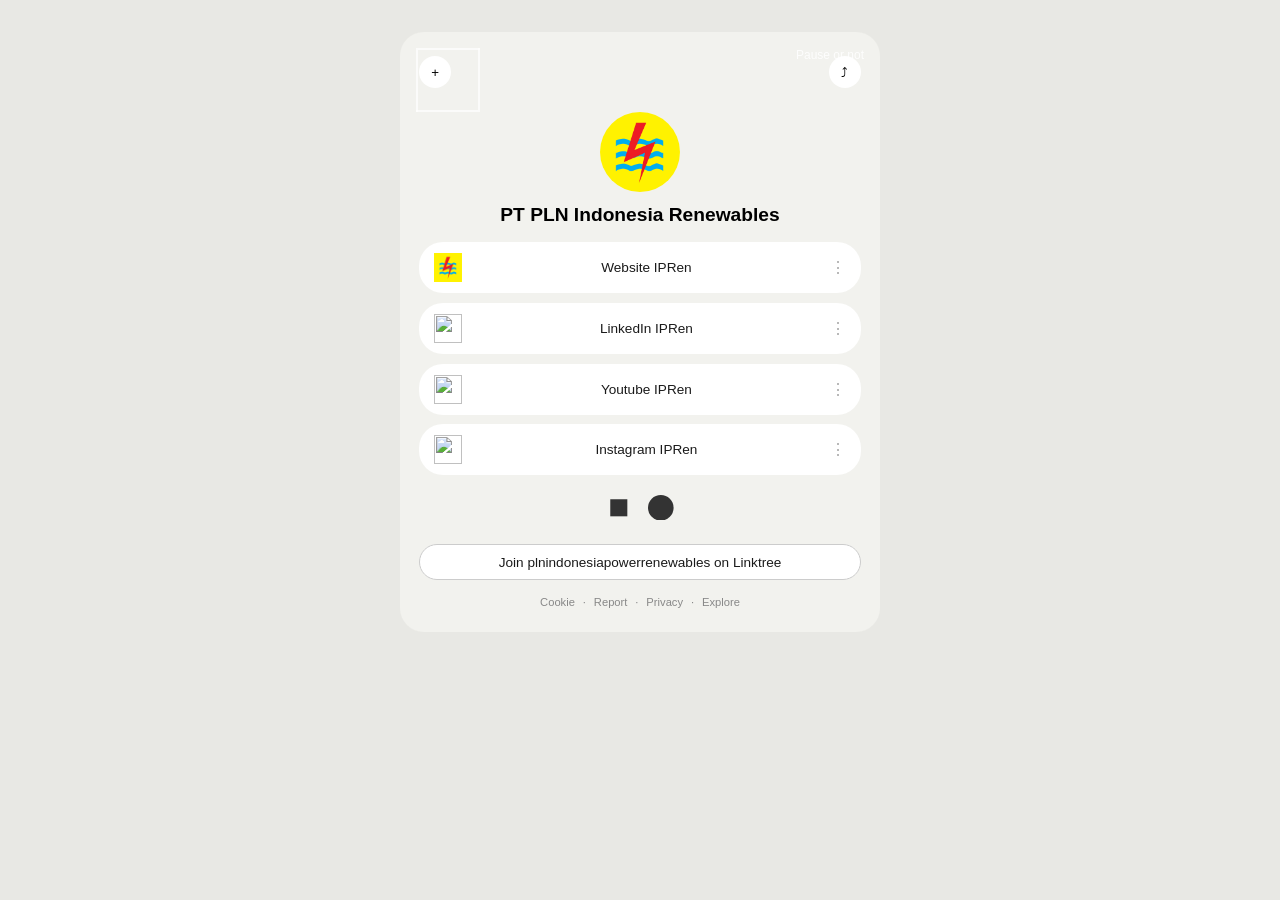
==== Linktree.html @ 1c8bf67d "Linktree_PLN_Draft1" ====
<!doctype html>
<html lang="id">

<head>

  <meta charset="UTF-8" />
  <meta name="viewport" content="width=device-width, initial-scale=1.0" />
  <title>PT PLN Indonesia Renewables</title>

  <!-- CSS -->
  <style>
    * { box-sizing: border-box; margin: 0; padding: 0; }

    body {
    font-family: -apple-system, BlinkMacSystemFont, 'Segoe UI', sans-serif;
    background: #e8e8e4;
    min-height: 100vh;
    }

    .c-wrapper {
    max-width: 32rem;
    margin: 0 auto;
    padding: 2rem 1rem;
    }

    .c-card {
    position: relative;
    background: #f2f2ee;
    border-radius: 1.5rem;
    padding: 1.5rem 1.2rem;
    overflow: hidden;
    }

    .c-overlay {
    position: absolute;
    inset: 0;
    pointer-events: none;
    }

    .c-frame {
    position: absolute;
    top: 1rem;
    left: 1rem;
    width: 4rem;
    height: 4rem;
    border: 2px solid rgba(255,255,255,0.7);
    border-right: none;
    border-bottom: none;
    }

    .c-frame::after {
    content: "";
    position: absolute;
    bottom: 0;
    right: 0;
    width: 100%;
    height: 100%;
    border: 2px solid rgba(255,255,255,0.7);
    border-left: none;
    border-top: none;
    }

    .c-overlay-text {
    position: absolute;
    top: 1rem;
    right: 1rem;
    font-size: 0.75rem;
    color: rgba(255,255,255,0.85);
    }

    .c-topbar {
    display: flex;
    justify-content: space-between;
    margin-bottom: 1.5rem;
    }

    .c-btn {
    width: 2rem;
    height: 2rem;
    border: none;
    border-radius: 50%;
    background: #fff;
    display: flex;
    align-items: center;
    justify-content: center;
    cursor: pointer;
    }

    .c-avatar {
    width: 5rem;
    height: 5rem;
    border-radius: 50%;
    margin: 0 auto 0.75rem;
    overflow: hidden;
    }

    .c-avatar img {
    width: 100%;
    height: 100%;
    object-fit: contain; 
    }

    .c-title {
    text-align: center;
    font-size: 1.2rem;
    font-weight: 600;
    margin-bottom: 1rem;
    }

    .c-links {
    display: flex;
    flex-direction: column;
    gap: 0.6rem;
    margin-bottom: 1.2rem;
    }

    .c-link {
    display: flex;
    align-items: center;
    background: #fff;
    border-radius: 1.5rem;
    padding: 0.7rem 0.9rem;
    text-decoration: none;
    color: #1a1a1a;
    transition: 0.15s;
    }

    .c-link:hover {
    filter: brightness(0.95);
    }

    .c-link img {
    width: 1.8rem;
    height: 1.8rem;
    object-fit: contain;
    }

    .c-link-body {
    flex: 1;
    text-align: center;
    font-size: 0.85rem;
    font-weight: 500;
    }

    .c-dots {
    color: #aaa;
    }

    .c-socials {
    display: flex;
    justify-content: center;
    gap: 1rem;
    margin-bottom: 1.2rem;
    }

    .c-socials svg {
    width: 1.6rem;
    height: 1.6rem;
    color: #333;
    }

    .c-join {
    display: block;
    margin: 1.5rem auto 1rem;
    padding: 0.6rem 1.2rem;
    border-radius: 2rem;
    background: #fff;
    border: 1px solid #ccc;
    text-align: center;
    font-size: 0.85rem;
    text-decoration: none;
    color: #1a1a1a;
    }

    .c-footer {
    text-align: center;
    font-size: 0.7rem;
    color: #888;
    }

    .c-footer span {
    margin: 0 0.3rem;
    cursor: pointer;
    }
  </style>

</head>

<body>

  <div class="c-wrapper">
    <div class="c-card">

      <!-- OVERLAY -->
      <div class="c-overlay">
        <div class="c-frame"></div>
        <div class="c-overlay-text">Pause or not</div>
      </div>

      <!-- TOPBAR -->
      <div class="c-topbar">
        <button class="c-btn">+</button>
        <button class="c-btn">⤴</button>
      </div>

      <!-- PROFILE -->
      <div class="c-avatar">
        <img src="assets/img/Linktree/LOGO PLN.png" alt="">
      </div>
      <div class="c-title">PT PLN Indonesia Renewables</div>

      <!-- Link Ref -->
      <div class="c-links">
        <a href="#" class="c-link">
          <img src="assets/img/Linktree/LOGO PLN.png">
          <div class="c-link-body">Website IPRen</div>
          <span class="c-dots">⋮</span>
        </a>

        <a href="#" class="c-link">
          <img src="https://upload.wikimedia.org/wikipedia/commons/c/ca/LinkedIn_logo_initials.png">
          <div class="c-link-body">LinkedIn IPRen</div>
          <span class="c-dots">⋮</span>
        </a>

        <a href="#" class="c-link">
          <img src="https://upload.wikimedia.org/wikipedia/commons/b/b8/YouTube_Logo_2017.svg">
          <div class="c-link-body">Youtube IPRen</div>
          <span class="c-dots">⋮</span>
        </a>

        <a href="#" class="c-link">
          <img src="https://upload.wikimedia.org/wikipedia/commons/a/a5/Instagram_icon.png">
          <div class="c-link-body">Instagram IPRen</div>
          <span class="c-dots">⋮</span>
        </a>
      </div>

      <!-- SOCIAL -->
      <div class="c-socials">
        <svg viewBox="0 0 24 24" fill="currentColor">
          <path d="M20 4H4v16h16V4z"/>
        </svg>
        <svg viewBox="0 0 24 24" fill="currentColor">
          <path d="M12 0a12 12 0 100 24 12 12 0 000-24z"/>
        </svg>
      </div>

      <!-- BUTTON -->
      <a href="#" class="c-join">
        Join plnindonesiapowerrenewables on Linktree
      </a>

      <!-- FOOTER -->
      <div class="c-footer">
        <span>Cookie</span> ·
        <span>Report</span> ·
        <span>Privacy</span> ·
        <span>Explore</span>
      </div>

    </div>
  </div>

</body>
</html>
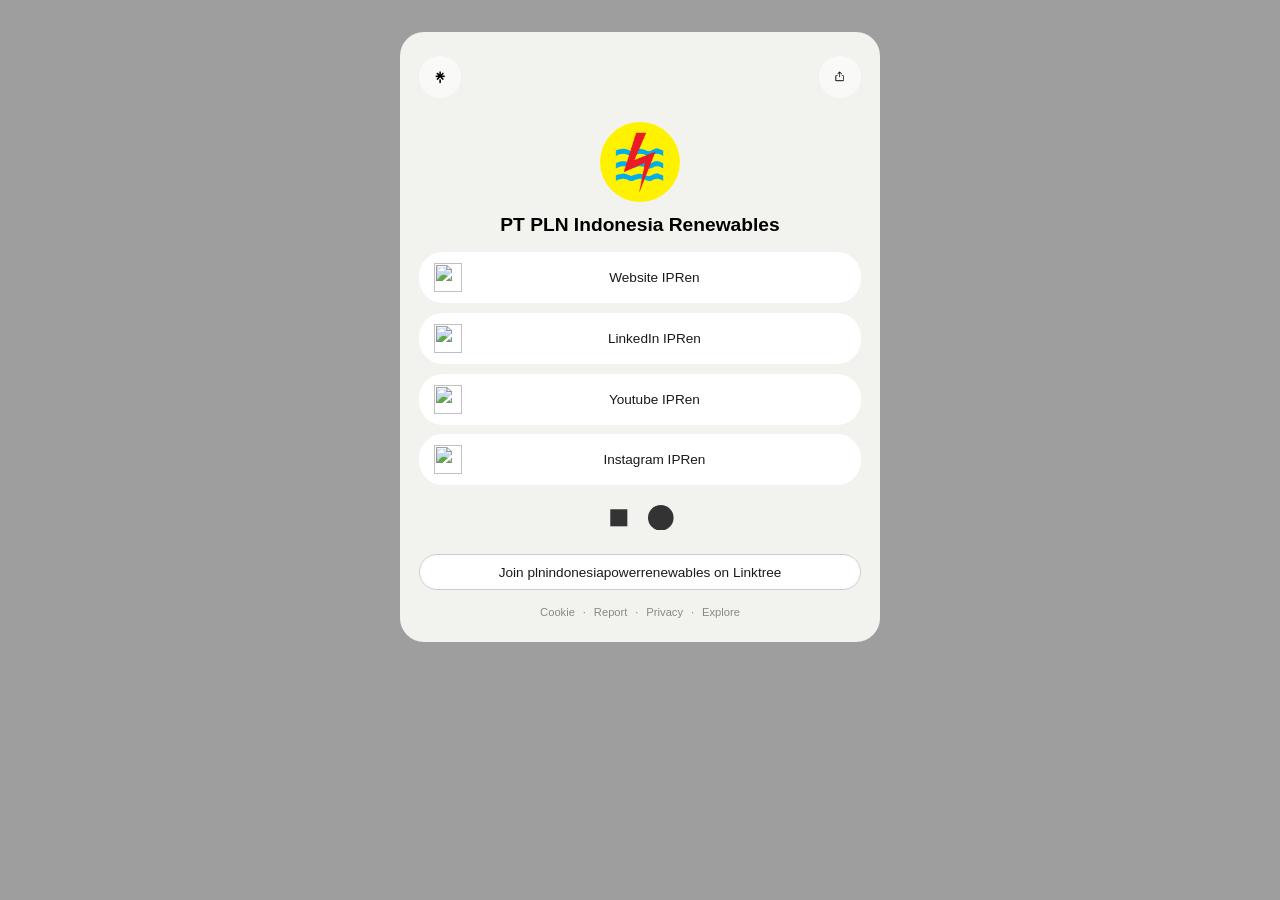
==== commit 3d030021: "Linktree_PLN_Draft2" ====
--- a/Linktree.html
+++ b/Linktree.html
@@ -13,7 +13,7 @@
 
     body {
     font-family: -apple-system, BlinkMacSystemFont, 'Segoe UI', sans-serif;
-    background: #e8e8e4;
+    background: #9e9e9e;
     min-height: 100vh;
     }
 
@@ -37,29 +37,6 @@
     pointer-events: none;
     }
 
-    .c-frame {
-    position: absolute;
-    top: 1rem;
-    left: 1rem;
-    width: 4rem;
-    height: 4rem;
-    border: 2px solid rgba(255,255,255,0.7);
-    border-right: none;
-    border-bottom: none;
-    }
-
-    .c-frame::after {
-    content: "";
-    position: absolute;
-    bottom: 0;
-    right: 0;
-    width: 100%;
-    height: 100%;
-    border: 2px solid rgba(255,255,255,0.7);
-    border-left: none;
-    border-top: none;
-    }
-
     .c-overlay-text {
     position: absolute;
     top: 1rem;
@@ -75,16 +52,22 @@
     }
 
     .c-btn {
-    width: 2rem;
-    height: 2rem;
+    width: 42px;   
+    height: 42px;
+    border-radius: 50%;
     border: none;
-    border-radius: 50%;
-    background: #fff;
+    background: rgba(255,255,255,0.6);
+
     display: flex;
     align-items: center;
     justify-content: center;
-    cursor: pointer;
-    }
+}
+
+    .c-btn img {
+    width: 16px;  
+    height: 16px;
+    object-fit: contain;
+}
 
     .c-avatar {
     width: 5rem;
@@ -194,14 +177,18 @@
       <!-- OVERLAY -->
       <div class="c-overlay">
         <div class="c-frame"></div>
-        <div class="c-overlay-text">Pause or not</div>
       </div>
 
       <!-- TOPBAR -->
-      <div class="c-topbar">
-        <button class="c-btn">+</button>
-        <button class="c-btn">⤴</button>
-      </div>
+        <div class="c-topbar">
+        <button class="c-btn">
+        <img src="assets/img/Linktree/Linktree1.png" alt="">
+        </button>
+
+        <button class="c-btn">
+        <img src="assets/img/Linktree/Linktree2.png" alt="">
+        </button>
+</div>
 
       <!-- PROFILE -->
       <div class="c-avatar">
@@ -212,27 +199,27 @@
       <!-- Link Ref -->
       <div class="c-links">
         <a href="#" class="c-link">
-          <img src="assets/img/Linktree/LOGO PLN.png">
+          <img src="https://plnindonesiapowerrenewables.co.id/wp-content/uploads/2023/08/Picture1.png">
           <div class="c-link-body">Website IPRen</div>
-          <span class="c-dots">⋮</span>
+          <span class="c-dots"></span>
         </a>
 
         <a href="#" class="c-link">
           <img src="https://upload.wikimedia.org/wikipedia/commons/c/ca/LinkedIn_logo_initials.png">
           <div class="c-link-body">LinkedIn IPRen</div>
-          <span class="c-dots">⋮</span>
+          <span class="c-dots"></span>
         </a>
 
         <a href="#" class="c-link">
           <img src="https://upload.wikimedia.org/wikipedia/commons/b/b8/YouTube_Logo_2017.svg">
           <div class="c-link-body">Youtube IPRen</div>
-          <span class="c-dots">⋮</span>
+          <span class="c-dots"></span>
         </a>
 
         <a href="#" class="c-link">
           <img src="https://upload.wikimedia.org/wikipedia/commons/a/a5/Instagram_icon.png">
           <div class="c-link-body">Instagram IPRen</div>
-          <span class="c-dots">⋮</span>
+          <span class="c-dots"></span>
         </a>
       </div>
 
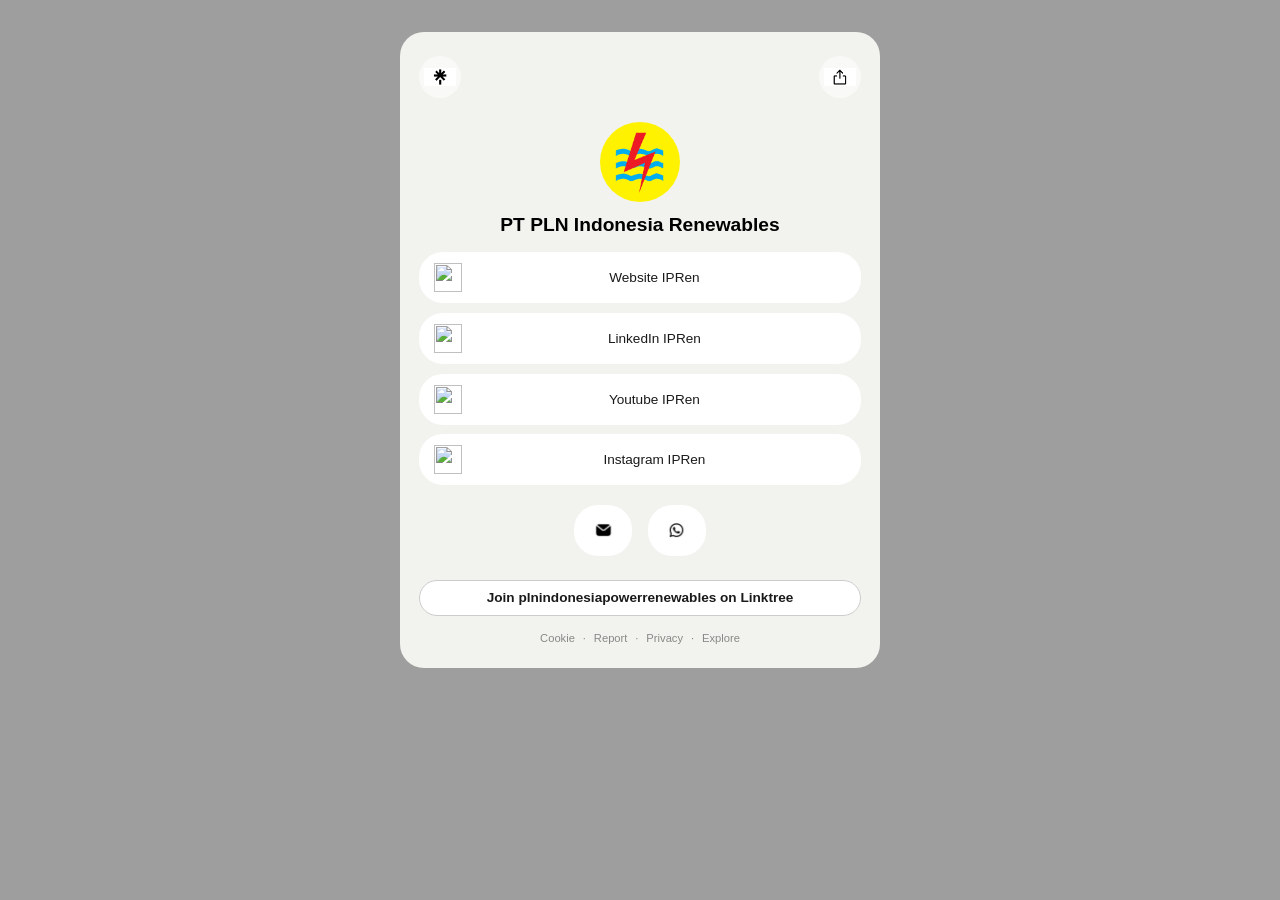
==== commit e59898d1: "Linktree_PLN_FINALISASI" ====
--- a/Linktree.html
+++ b/Linktree.html
@@ -64,8 +64,8 @@
 }
 
     .c-btn img {
-    width: 16px;  
-    height: 16px;
+    width: 32px;  
+    height: 32px;
     object-fit: contain;
 }
 
@@ -136,12 +136,6 @@
     margin-bottom: 1.2rem;
     }
 
-    .c-socials svg {
-    width: 1.6rem;
-    height: 1.6rem;
-    color: #333;
-    }
-
     .c-join {
     display: block;
     margin: 1.5rem auto 1rem;
@@ -153,6 +147,7 @@
     font-size: 0.85rem;
     text-decoration: none;
     color: #1a1a1a;
+    font-weight: bold;
     }
 
     .c-footer {
@@ -166,7 +161,7 @@
     cursor: pointer;
     }
   </style>
-
+  
 </head>
 
 <body>
@@ -174,29 +169,31 @@
   <div class="c-wrapper">
     <div class="c-card">
 
-      <!-- OVERLAY -->
-      <div class="c-overlay">
+    <!-- OVERLAY -->
+    <div class="c-overlay">
         <div class="c-frame"></div>
-      </div>
+    </div>
 
       <!-- TOPBAR -->
-        <div class="c-topbar">
+    <div class="c-topbar">
         <button class="c-btn">
-        <img src="assets/img/Linktree/Linktree1.png" alt="">
+        <img src="assets/img/Linktree/1.png" alt="">
         </button>
 
         <button class="c-btn">
-        <img src="assets/img/Linktree/Linktree2.png" alt="">
+        <img src="assets/img/Linktree/2.png" alt="">
         </button>
-</div>
-
-      <!-- PROFILE -->
+    </div>
+
+      <!-- PROFILE PICTURE -->
       <div class="c-avatar">
         <img src="assets/img/Linktree/LOGO PLN.png" alt="">
       </div>
+
+      <!-- JUDUL -->
       <div class="c-title">PT PLN Indonesia Renewables</div>
 
-      <!-- Link Ref -->
+      <!-- LINK REF -->
       <div class="c-links">
         <a href="#" class="c-link">
           <img src="https://plnindonesiapowerrenewables.co.id/wp-content/uploads/2023/08/Picture1.png">
@@ -223,14 +220,15 @@
         </a>
       </div>
 
-      <!-- SOCIAL -->
+      <!-- SOCIAL MEDIA -->
       <div class="c-socials">
-        <svg viewBox="0 0 24 24" fill="currentColor">
-          <path d="M20 4H4v16h16V4z"/>
-        </svg>
-        <svg viewBox="0 0 24 24" fill="currentColor">
-          <path d="M12 0a12 12 0 100 24 12 12 0 000-24z"/>
-        </svg>
+        <a href="#" class="c-link">
+        <img src="assets\img\Linktree\3.png">
+        </a>
+
+        <a href="#" class="c-link">
+        <img src="assets\img\Linktree\4.png">
+        </a>
       </div>
 
       <!-- BUTTON -->
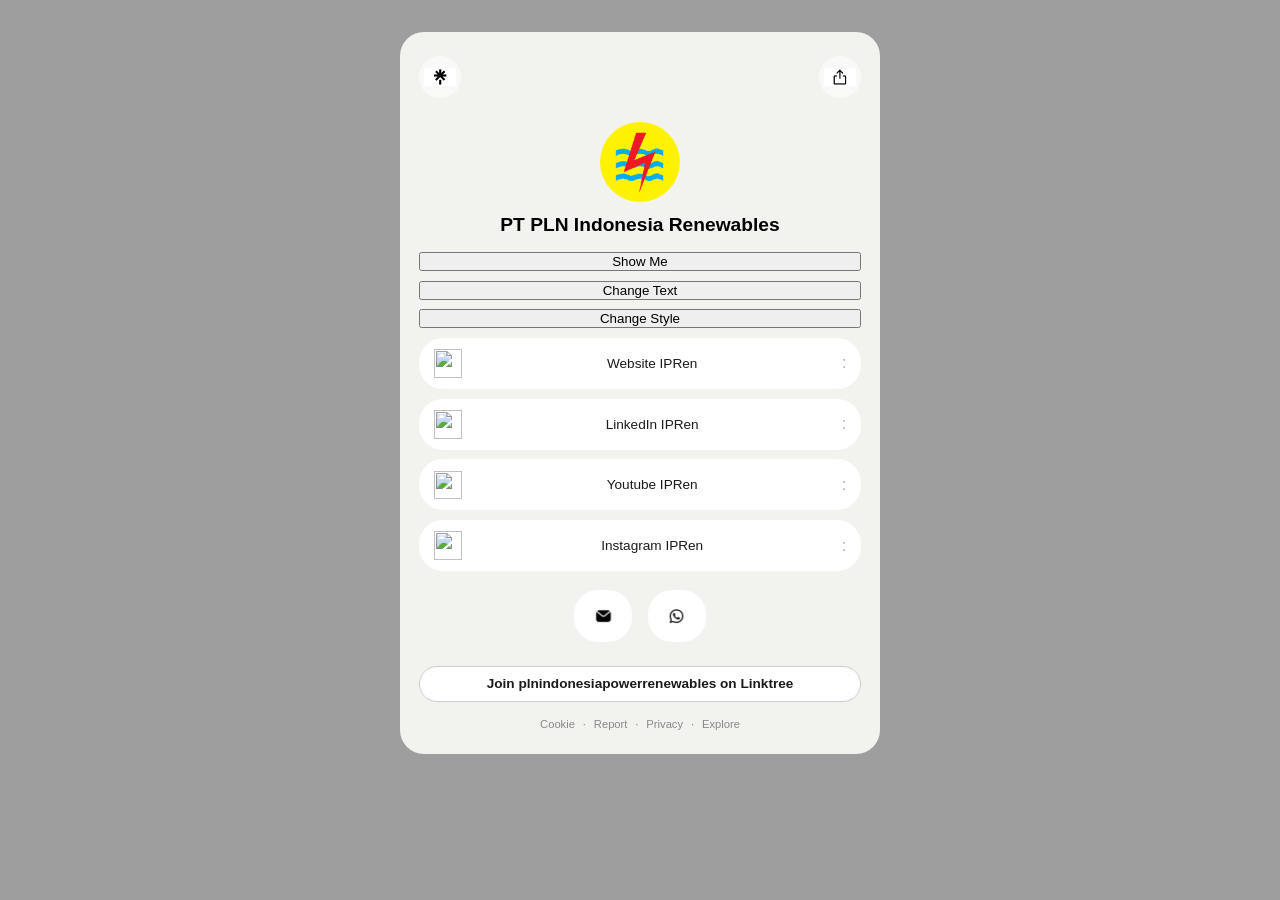
==== commit 049ba464: "pertemuan6" ====
--- a/Linktree.html
+++ b/Linktree.html
@@ -6,6 +6,35 @@
   <meta charset="UTF-8" />
   <meta name="viewport" content="width=device-width, initial-scale=1.0" />
   <title>PT PLN Indonesia Renewables</title>
+  <script src="https://cdn.jsdelivr.net/npm/sweetalert2@11"></script>
+
+  <!-- SCRIPT -->
+  <script>
+  function showme () {
+    Swal.fire({
+      title: "Halo!",
+      text: "Selamat Siang!",
+      icon: "success"
+    });
+    
+    console.log("Ini baris 14, Sudah sampai disini");
+    a = 18+10;
+    console.log( "Hasil Penjumlahan : " + a);
+    a = 1 * 2 * 3;
+    console.log( "Hasil Perkalian : " * c);
+    }
+
+  function changeText(){
+    const element = document.getElementById("Intro");
+    element.innerHTML = "WEB PLNNNN";
+    }
+
+  function changeStyle (){
+    const element = document.getElementById("tombol");
+    element.style.color = "red";
+    element.style.background = "yellow";
+  }
+  </script>
 
   <!-- CSS -->
   <style>
@@ -195,28 +224,35 @@
 
       <!-- LINK REF -->
       <div class="c-links">
-        <a href="#" class="c-link">
+
+        <button class="btn btn-primary" onclick="showme()";>Show Me</button>
+        <button class="btn btn-primary" onclick="changeText()";>Change Text</button>
+        <button class="btn btn-primary" onclick="changeStyle()";>Change Style</button>
+
+
+        <a id ="tombol" href="#" class="c-link">
           <img src="https://plnindonesiapowerrenewables.co.id/wp-content/uploads/2023/08/Picture1.png">
-          <div class="c-link-body">Website IPRen</div>
-          <span class="c-dots"></span>
+          <div id="Intro" class="c-link-body">Website IPRen</div>
+          <span class="c-dots" onclick="showme();">:
+          </span>
         </a>
 
         <a href="#" class="c-link">
           <img src="https://upload.wikimedia.org/wikipedia/commons/c/ca/LinkedIn_logo_initials.png">
           <div class="c-link-body">LinkedIn IPRen</div>
-          <span class="c-dots"></span>
+          <span class="c-dots" onclick="showme();">:</span>
         </a>
 
         <a href="#" class="c-link">
           <img src="https://upload.wikimedia.org/wikipedia/commons/b/b8/YouTube_Logo_2017.svg">
           <div class="c-link-body">Youtube IPRen</div>
-          <span class="c-dots"></span>
+          <span class="c-dots"  onclick="showme();">:</span>
         </a>
 
         <a href="#" class="c-link">
           <img src="https://upload.wikimedia.org/wikipedia/commons/a/a5/Instagram_icon.png">
           <div class="c-link-body">Instagram IPRen</div>
-          <span class="c-dots"></span>
+          <span class="c-dots"  onclick="showme();">:</span>
         </a>
       </div>
 
